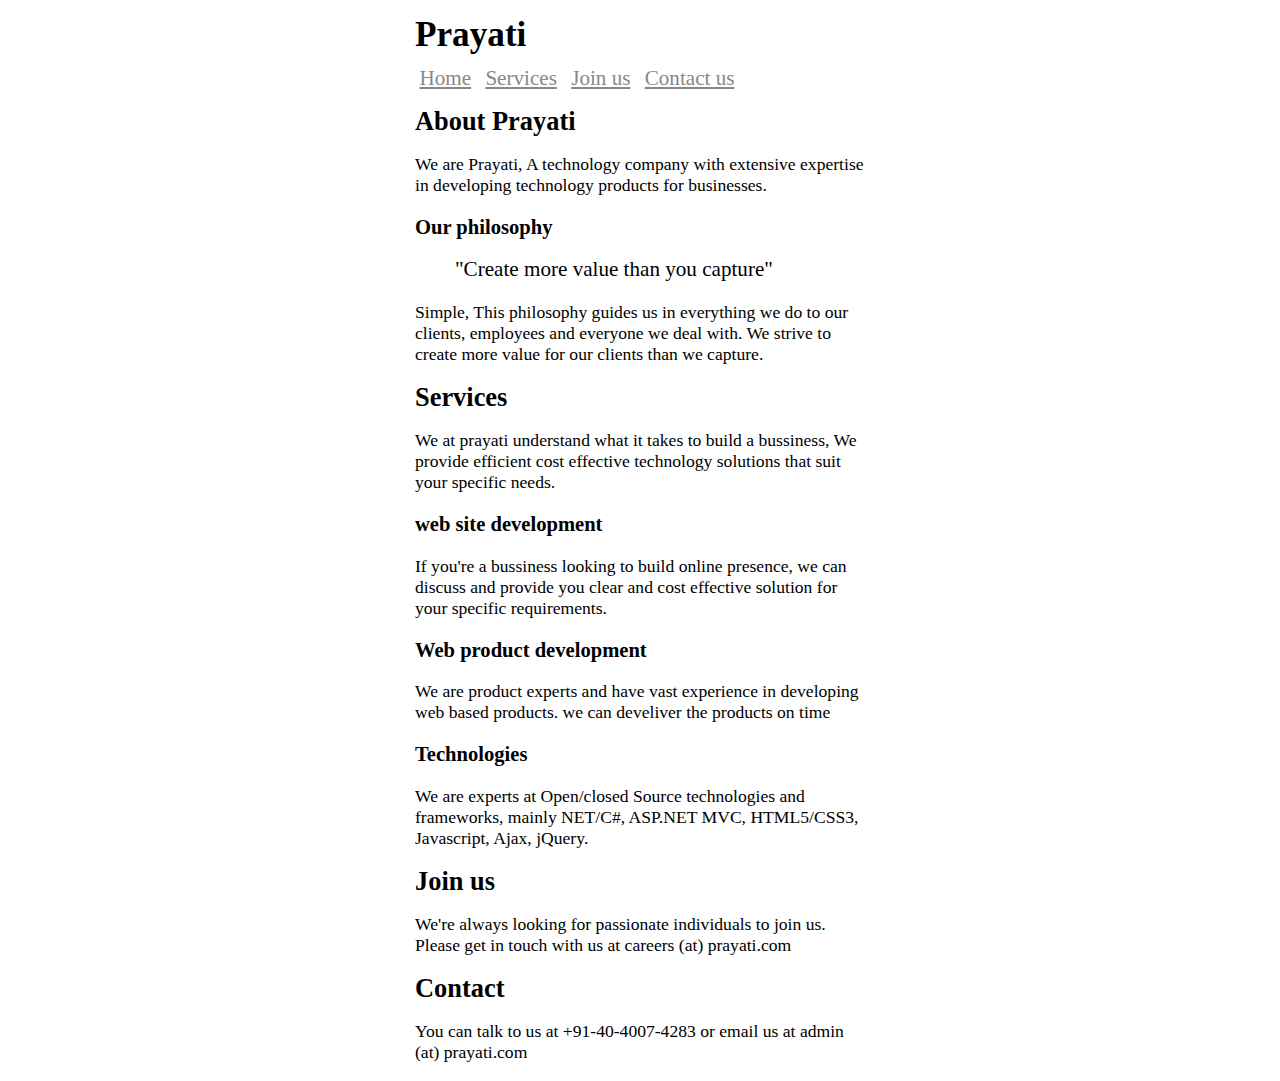
==== index.html @ 9c057e24 "initial commit" ====
<!DOCTYPE html>
<html>
<head>
    <meta charset="utf-8" />
    <meta name="viewport" content="width=device-width, initial-scale=1.0, user-scalable=yes">
    <title>Prayati Technology Solutions</title>
    <script src="http://ajax.aspnetcdn.com/ajax/jQuery/jquery-1.7.1.min.js"></script>
    <style type="text/css">
        body
        {
            /*font-family: "Lucida Grande" , "Lucida Sans Unicode" ,Helvetica,Arial,sans-serif;*/
            font-size: 1.1em;
            line-height: 1.2em;
        }
        #body
        {
            margin: auto;
            max-width: 450px;
            width: 98%;
        }
        a
        {
            color: #888888;
            text-decoration: underline;
        }
        ul#nav
        {
            font-size: 1.2em;
            list-style-type: none;
            margin: 0;
            padding: 0;
        }
        ul#nav li
        {
            display: inline;
            margin: 1%;
        }
        #content div
        {
            /*display: none;*/
        }
        #content
        {
            margin-top: 2%;
        }
        #hidden
        {
            display:none;
            }
        blockquote{ font-size:1.2em;}
    </style>
    <script type="text/javascript">
        function OnStart() {
            $('#nav a').click(function () {
                $('#content .active').fadeOut('slow').removeClass('active');
                $($(this).attr('href')).fadeIn('slow').addClass('active');
            });

            if (document.location.hash != '') {
                $(document.location.hash).fadeIn('slow').addClass('active');
            } else { $('#nav a:first').click(); }

        }
        $(document).ready(OnStart);
    </script>
    
</head>
<body>
    <div id="body">
    
        <div id="header">
            <h1>
                Prayati
            </h1>
            <ul id='nav'>
                <li><a href="#home">Home</a></li>
                <li><a href="#services">Services</a></li>
                <li><a href="#joinus">Join us</a></li>
                <li><a href="#contact">Contact us</a></li>
            </ul>
        </div>
        <div id="content">
            <div id="home">
                <h2>
                    About Prayati</h2>
                <p>
                    We are Prayati, A technology company with extensive expertise in developing technology
                    products for businesses.</p>
                <h3>
                    Our philosophy</h3>
                <blockquote>
                    &quot;Create more value than you capture&quot;
                </blockquote>
                <p>
                    Simple, This philosophy guides us in everything we do to our clients, employees and everyone
                    we deal with. We strive to create more value for our clients than we capture.
                </p>
            </div>
            <div id="services">
                <h2>
                    Services</h2>
                <p>
                    We at prayati understand what it takes to build a bussiness, We provide efficient
                    cost effective technology solutions that suit your specific needs.
                </p>
                <h3>
                    web site development</h3>
                <p>
                    If you're a bussiness looking to build online presence, we can discuss and provide
                    you clear and cost effective solution for your specific requirements.</p>
                <h3>
                    Web product development</h3>
                <p>
                    We are product experts and have vast experience in developing web based products.
                    we can develiver the products on time</p>
                <h3>
                    Technologies
                </h3>
                <p>
                    We are experts at Open/closed Source technologies and frameworks, mainly NET/C#,
                    ASP.NET MVC, HTML5/CSS3, Javascript, Ajax, jQuery.
                </p>
            </div>
            <div id="joinus">
                <h2>
                    Join us</h2>
                <p>
                    We're always looking for passionate individuals to join us. Please get in touch
                    with us at careers (at) prayati.com
                </p>
            </div>
            <div id="contact">
                <h2>
                    Contact</h2>
                <p>
                    You can talk to us at +91-40-4007-4283 or email us at admin (at) prayati.com
                </p>
            </div>
        </div>
        <div id="hidden">
        'museo-sans-rounded'

Services
 
web site development
If you're a bussiness looking to build online presence, we can discuss and provide you clear and cost effective solution for your specific requirements.


Web product development
We are product experts and have vast experience in developing web based products. we can develiver the products on time

Technologies
We are experts at Open/closed Source technologies and frameworks, mainly NET/C#, ASP.NET MVC, HTML5/CSS3, Javascript, Ajax, jQuery, 

About us
We are Prayati, A technology company with extensive expertise in developing technology products for businesses.


Join us
We always 

Home
Prayati Technology Solutions is founded on a simple philosophy 
Create more value than you capture.
This philosophy guides everything we do. We strive to create more value than we capture for all stake holders, our clients than we capture. 


Prayati Technology Solutions is founded with a mission to contribute to the growth of our clients by providing innovative and high value add services. We do our best to understand the big 

picture of your business and how the solutions we provide make sense to your business and we truly believe that this process enables us to create win - win situations and contribute to the 

growth of either of us. We consider any project we do as a success only if we grow together in the process.


Our philosophy : 
Create more value than you capture. Simple, This philosophy guides everything we do. We strive to create more value for our clients than we capture. 


Home
Prayati Technology Solutions is founded on a simple philosophy 
Create more value than you capture.
This philosophy guides everything we do. We strive to create more value than we capture for all stake holders, our clients than we capture. 

Services
   Software services
      Application development
      Maintenence & Re-engineering
      Website development
   Staffing Services
      
About us
   Company
      We are Prayati, A technology company with extensive expertise in developing technology products for businesses of all sizes.
   Philosophy
      Create more value than we capture.
   People
      Srinath
      Kiran Vedantam
      Prabhakar 
      Lokesh

Contact us
        </div>
    </div>
</body>
</html>
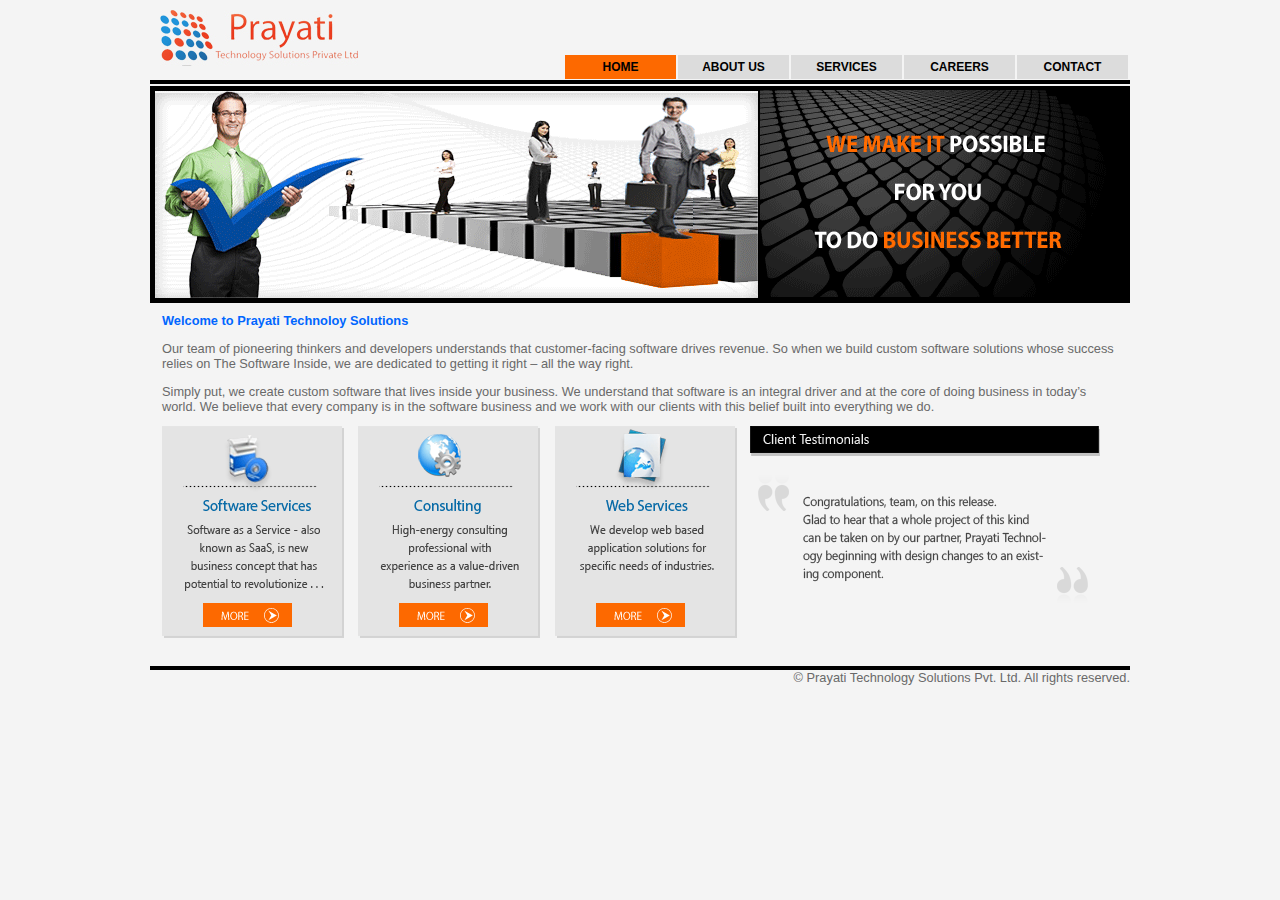
==== commit 27cabb12: "COMMIT" ====
--- a/index.html
+++ b/index.html
@@ -1,206 +1,84 @@
-<!DOCTYPE html>
-<html>
-<head>
-    <meta charset="utf-8" />
-    <meta name="viewport" content="width=device-width, initial-scale=1.0, user-scalable=yes">
-    <title>Prayati Technology Solutions</title>
-    <script src="http://ajax.aspnetcdn.com/ajax/jQuery/jquery-1.7.1.min.js"></script>
-    <style type="text/css">
-        body
-        {
-            /*font-family: "Lucida Grande" , "Lucida Sans Unicode" ,Helvetica,Arial,sans-serif;*/
-            font-size: 1.1em;
-            line-height: 1.2em;
-        }
-        #body
-        {
-            margin: auto;
-            max-width: 450px;
-            width: 98%;
-        }
-        a
-        {
-            color: #888888;
-            text-decoration: underline;
-        }
-        ul#nav
-        {
-            font-size: 1.2em;
-            list-style-type: none;
-            margin: 0;
-            padding: 0;
-        }
-        ul#nav li
-        {
-            display: inline;
-            margin: 1%;
-        }
-        #content div
-        {
-            /*display: none;*/
-        }
-        #content
-        {
-            margin-top: 2%;
-        }
-        #hidden
-        {
-            display:none;
-            }
-        blockquote{ font-size:1.2em;}
-    </style>
-    <script type="text/javascript">
-        function OnStart() {
-            $('#nav a').click(function () {
-                $('#content .active').fadeOut('slow').removeClass('active');
-                $($(this).attr('href')).fadeIn('slow').addClass('active');
-            });
-
-            if (document.location.hash != '') {
-                $(document.location.hash).fadeIn('slow').addClass('active');
-            } else { $('#nav a:first').click(); }
-
-        }
-        $(document).ready(OnStart);
-    </script>
-    
-</head>
-<body>
-    <div id="body">
-    
-        <div id="header">
-            <h1>
-                Prayati
-            </h1>
-            <ul id='nav'>
-                <li><a href="#home">Home</a></li>
-                <li><a href="#services">Services</a></li>
-                <li><a href="#joinus">Join us</a></li>
-                <li><a href="#contact">Contact us</a></li>
-            </ul>
-        </div>
-        <div id="content">
-            <div id="home">
-                <h2>
-                    About Prayati</h2>
-                <p>
-                    We are Prayati, A technology company with extensive expertise in developing technology
-                    products for businesses.</p>
-                <h3>
-                    Our philosophy</h3>
-                <blockquote>
-                    &quot;Create more value than you capture&quot;
-                </blockquote>
-                <p>
-                    Simple, This philosophy guides us in everything we do to our clients, employees and everyone
-                    we deal with. We strive to create more value for our clients than we capture.
-                </p>
-            </div>
-            <div id="services">
-                <h2>
-                    Services</h2>
-                <p>
-                    We at prayati understand what it takes to build a bussiness, We provide efficient
-                    cost effective technology solutions that suit your specific needs.
-                </p>
-                <h3>
-                    web site development</h3>
-                <p>
-                    If you're a bussiness looking to build online presence, we can discuss and provide
-                    you clear and cost effective solution for your specific requirements.</p>
-                <h3>
-                    Web product development</h3>
-                <p>
-                    We are product experts and have vast experience in developing web based products.
-                    we can develiver the products on time</p>
-                <h3>
-                    Technologies
-                </h3>
-                <p>
-                    We are experts at Open/closed Source technologies and frameworks, mainly NET/C#,
-                    ASP.NET MVC, HTML5/CSS3, Javascript, Ajax, jQuery.
-                </p>
-            </div>
-            <div id="joinus">
-                <h2>
-                    Join us</h2>
-                <p>
-                    We're always looking for passionate individuals to join us. Please get in touch
-                    with us at careers (at) prayati.com
-                </p>
-            </div>
-            <div id="contact">
-                <h2>
-                    Contact</h2>
-                <p>
-                    You can talk to us at +91-40-4007-4283 or email us at admin (at) prayati.com
-                </p>
-            </div>
-        </div>
-        <div id="hidden">
-        'museo-sans-rounded'
-
-Services
- 
-web site development
-If you're a bussiness looking to build online presence, we can discuss and provide you clear and cost effective solution for your specific requirements.
-
-
-Web product development
-We are product experts and have vast experience in developing web based products. we can develiver the products on time
-
-Technologies
-We are experts at Open/closed Source technologies and frameworks, mainly NET/C#, ASP.NET MVC, HTML5/CSS3, Javascript, Ajax, jQuery, 
-
-About us
-We are Prayati, A technology company with extensive expertise in developing technology products for businesses.
-
-
-Join us
-We always 
-
-Home
-Prayati Technology Solutions is founded on a simple philosophy 
-Create more value than you capture.
-This philosophy guides everything we do. We strive to create more value than we capture for all stake holders, our clients than we capture. 
-
-
-Prayati Technology Solutions is founded with a mission to contribute to the growth of our clients by providing innovative and high value add services. We do our best to understand the big 
-
-picture of your business and how the solutions we provide make sense to your business and we truly believe that this process enables us to create win - win situations and contribute to the 
-
-growth of either of us. We consider any project we do as a success only if we grow together in the process.
-
-
-Our philosophy : 
-Create more value than you capture. Simple, This philosophy guides everything we do. We strive to create more value for our clients than we capture. 
-
-
-Home
-Prayati Technology Solutions is founded on a simple philosophy 
-Create more value than you capture.
-This philosophy guides everything we do. We strive to create more value than we capture for all stake holders, our clients than we capture. 
-
-Services
-   Software services
-      Application development
-      Maintenence & Re-engineering
-      Website development
-   Staffing Services
-      
-About us
-   Company
-      We are Prayati, A technology company with extensive expertise in developing technology products for businesses of all sizes.
-   Philosophy
-      Create more value than we capture.
-   People
-      Srinath
-      Kiran Vedantam
-      Prabhakar 
-      Lokesh
-
-Contact us
-        </div>
-    </div>
-</body>
-</html>
+﻿<!DOCTYPE html PUBLIC "-//W3C//DTD XHTML 1.0 Transitional//EN" "http://www.w3.org/TR/xhtml1/DTD/xhtml1-transitional.dtd">
+<html xmlns="http://www.w3.org/1999/xhtml">
+<head>
+    <title>Prayati Technolgy Solutions, IT Services, System Integration, Outsourcing</title>
+    <link href="Styles/StyleSheet.css" rel="stylesheet" type="text/css" />
+	<meta http-equiv="Content-Type" content="text/html; charset=UTF-8">
+	<meta name="title" content="Prayati IT Business, IT Services, Consulting, System Integration, Outsourcing" />
+	<meta name="description" content="Lets grow together, Let's grow together, Business Delivery, Technology Consulting, IT Business, IT Services and System Integration services">
+	<meta name="keywords" content="IT Business, Lets grow together, IT Services, Outsourcing, IT Outsourcing, Prayati, Consulting, System Integration, Cloud Computing">
+	<meta name="msvalidate.01" content="7B1F2D81BA42FC79964050C3760677BF" />
+	<meta name="google-site-verification" content="Cmxc7PqkosUgOuzJjBNHFNEomj2WcrgSNkPQlbc5QzI" />
+	<meta name="ROBOTS" content="ALL">
+	<meta http-equiv="pragma" content="no-cache">
+	<meta http-equiv="cache-control" content="no-cache">
+	<meta http-equiv="expires" content="0">
+</head>
+<body>
+    <div class="page">
+        <div class="header">
+            <div class="toppart">
+                <div class="logo">
+                    <a href="index.html">
+                        <img alt="image1" src="Images/PrayatiLogo.jpg" border="0" /></a></div>
+                <div>
+                    <ul id="coolMenu">
+                        <li style="background-color: #FD6900"><a href="index.html">HOME</a></li>
+                        <li><a href="Aboutus.html">ABOUT US</a></li>
+                        <li><a href="Services.html">SERVICES</a></li>
+                        <li><a href="Careers.html">CAREERS</a></li>
+                        <li><a href="Contactus.html">CONTACT US</a></li>
+                    </ul>
+                </div>
+            </div>
+            <div class="banner">
+                <img src="Images/banner.gif" alt="" />
+            </div>
+        </div>
+        <div class="main">
+            <div>
+                <b>Welcome to Prayati Technoloy Solutions</b></div>
+            <div>
+                <p>
+                    Our team of pioneering thinkers and developers understands that customer-facing
+                    software drives revenue. So when we build custom software solutions whose success
+                    relies on The Software Inside, we are dedicated to getting it right – all the way
+                    right.</p>
+                <p>
+                    Simply put, we create custom software that lives inside your business. We understand
+                    that software is an integral driver and at the core of doing business in today’s
+                    world. We believe that every company is in the software business and we work with
+                    our clients with this belief built into everything we do.</p>
+            </div>
+            <div id="mainimage">
+                <div class="leftimage">
+                    <img alt="softwareservices" src="Images/softwareservices.gif" usemap="#SWService" />
+                    <map name="SWService" id="SWService">
+                        <area shape="rect" href="Services.html" coords="40,175,130,200" alt="Software Services" />
+                    </map>
+                </div>
+                <div class="middleimage">
+                    <img alt="Consulting" src="Images/consulting.gif" usemap="#Consulting" />
+                    <map name="Consulting" id="Consulting">
+                        <area shape="rect" href="Services.html" coords="40,175,130,200" alt="Consulting" />
+                    </map>
+                </div>
+                <div class="rightimage">
+                    <img alt="webservices" src="Images/webservices.gif" usemap="#WebService" />
+                    <map name="WebService" id="WebService">
+                        <area shape="rect" href="Services.html" coords="40,175,130,200" alt="Web Services" />
+                    </map>
+                </div>
+                <div class="right">
+                    <img alt="client" src="Images/Client.gif" />
+                </div>
+            </div>
+        </div>
+        <div class="clear">
+        </div>
+        <div class="footer">
+            <span style="float: right;">© Prayati Technology Solutions Pvt. Ltd. All rights reserved.</span>
+        </div>
+    </div>
+</body>
+</html>
--- a/Styles/StyleSheet.css
+++ b/Styles/StyleSheet.css
@@ -0,0 +1,142 @@
+﻿/* DEFAULTS
+----------------------------------------------------------*/
+
+body
+{
+    background: #f4f4f4;
+    font-size: .80em;
+    font-family: "Helvetica Neue" , "Lucida Grande" , "Segoe UI" , Arial, Helvetica, Verdana, sans-serif;
+    margin: 0px;
+    padding: 0px;
+    color: #696969;
+}
+/* PRIMARY LAYOUT ELEMENTS   
+----------------------------------------------------------*/
+.page
+{
+    width: 980px;
+    margin: 0px auto 0px auto;
+}
+
+.main
+{
+    padding: 0px 12px;
+    min-height: 420px;
+    padding-bottom: 20px;
+    border-bottom: solid 4px #000;
+}
+.logo
+{
+    width: 198px;
+    float: left;
+    height: 56px;
+    margin: 10px;
+}
+
+.toppart
+{
+    width: 980px;
+    height: 80px;
+    float: left;
+    border-bottom: 4px solid #000;
+}
+.banner
+{
+    width: 980px;
+    height: 217px;
+    float: left;
+    background-color: Black;
+    margin: 2px 0px 10px 0px;
+}
+
+/* TAB MENU   
+----------------------------------------------------------*/
+/* For Menu */
+#coolMenu, #coolMenu ul
+{
+    list-style: none;
+    margin-top: 55px;
+    margin-left: 155px;
+}
+#coolMenu
+{
+    float: left;
+}
+#coolMenu li
+{
+    background-color: #DCDCDC;
+    margin-left: 2px;
+}
+#coolMenu > li
+{
+    float: left;
+}
+#coolMenu li a
+{
+    display: block;
+    height: 2em;
+    line-height: 2em;
+    padding: 0 1.5em;
+    text-decoration: none;
+    width: 75px;
+    text-align: center;
+    color: Black;
+}
+/* Main menu
+------------------------------------------*/
+#coolMenu
+{
+    font-family: Arial;
+    font-size: 12px; /*background: #2f8be8;*/
+}
+#coolMenu > li > a
+{
+    color: Black;
+    font-weight: bold;
+}
+
+#coolMenu > li:hover > a
+{
+    background: #FD6900;
+    color: #ffffff;
+}
+
+
+/* Home page bottom images */
+
+#mainimage
+{
+    width: 980px;
+    height: 220px;
+}
+
+#mainimage .leftimage
+{
+    width: 20%;
+    float: left;
+}
+#mainimage .middleimage
+{
+    width: 20%;
+    float: left;
+}
+#mainimage .rightimage
+{
+    width: 20%;
+    float: left;
+}
+
+#mainimage .right
+{
+    width: 20%;
+    float: left;
+}
+/*SAtish*/
+.main div b
+{
+    color: #0066FF;
+}
+.main p b
+{
+    color: #FF4719;
+}
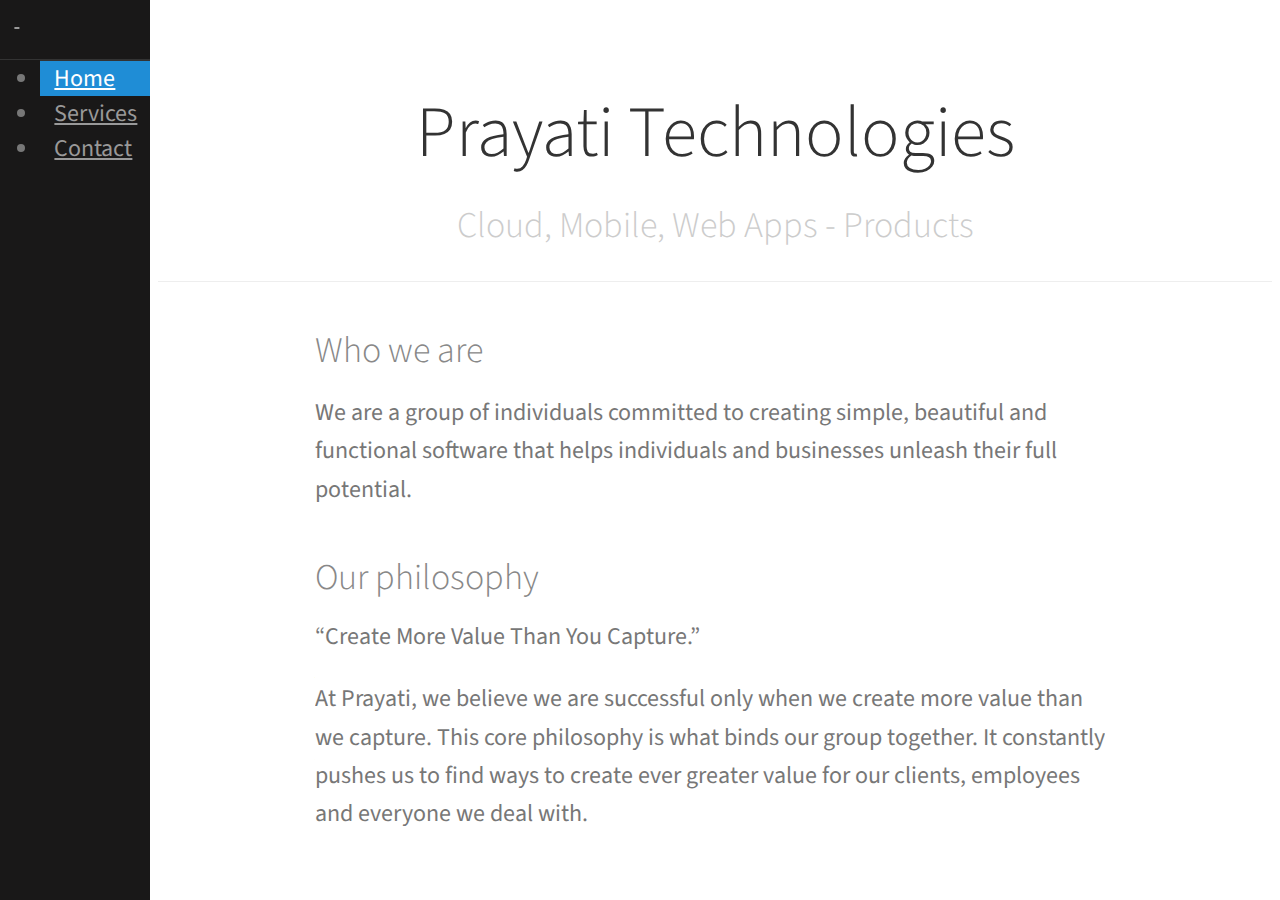
==== commit c0be82f6: "Prayati site upgrade V1" ====
--- a/index.html
+++ b/index.html
@@ -1,84 +1,66 @@
-﻿<!DOCTYPE html PUBLIC "-//W3C//DTD XHTML 1.0 Transitional//EN" "http://www.w3.org/TR/xhtml1/DTD/xhtml1-transitional.dtd">
-<html xmlns="http://www.w3.org/1999/xhtml">
+﻿<!--<!DOCTYPE html PUBLIC "-//W3C//DTD XHTML 1.0 Transitional//EN" "http://www.w3.org/TR/xhtml1/DTD/xhtml1-transitional.dtd">-->
+<!doctype HTML>
+<html lang="en">
 <head>
-    <title>Prayati Technolgy Solutions, IT Services, System Integration, Outsourcing</title>
-    <link href="Styles/StyleSheet.css" rel="stylesheet" type="text/css" />
-	<meta http-equiv="Content-Type" content="text/html; charset=UTF-8">
-	<meta name="title" content="Prayati IT Business, IT Services, Consulting, System Integration, Outsourcing" />
-	<meta name="description" content="Lets grow together, Let's grow together, Business Delivery, Technology Consulting, IT Business, IT Services and System Integration services">
-	<meta name="keywords" content="IT Business, Lets grow together, IT Services, Outsourcing, IT Outsourcing, Prayati, Consulting, System Integration, Cloud Computing">
-	<meta name="msvalidate.01" content="7B1F2D81BA42FC79964050C3760677BF" />
-	<meta name="google-site-verification" content="Cmxc7PqkosUgOuzJjBNHFNEomj2WcrgSNkPQlbc5QzI" />
-	<meta name="ROBOTS" content="ALL">
-	<meta http-equiv="pragma" content="no-cache">
-	<meta http-equiv="cache-control" content="no-cache">
-	<meta http-equiv="expires" content="0">
+    <meta charset="utf-8" />
+    <meta name="viewport" content="width=device-width, initial-scale=1.0" />
+    <meta name="description" content="Products, Custom software, Cloud, Desktop, Mobile" />
+    <meta name="keywords" content="Prayati, Cloud Computing, Azure" />
+    <title>Prayati Technology solutions</title>
+    <link rel="stylesheet" href="http://yui.yahooapis.com/pure/0.5.0/pure-min.css" />
+    <!--[if lte IE 8]>
+        <link rel="stylesheet" href="css/layouts/side-menu-old-ie.css">
+    <![endif]-->
+    <!--[if gt IE 8]><!-->
+    <link rel="stylesheet" href="css/layouts/side-menu.css" />
+    <!--<![endif]-->
+    <!--<link href='http://fonts.googleapis.com/css?family=Open+Sans' rel='stylesheet' type='text/css' />-->
+    <link href='http://fonts.googleapis.com/css?family=Source+Sans+Pro:300' rel='stylesheet' type='text/css' />
+    <style type="text/css">
+        body {
+        font-family:Source Sans Pro;
+        font-size:18pt;
+        }
+    </style>
 </head>
 <body>
-    <div class="page">
-        <div class="header">
-            <div class="toppart">
-                <div class="logo">
-                    <a href="index.html">
-                        <img alt="image1" src="Images/PrayatiLogo.jpg" border="0" /></a></div>
-                <div>
-                    <ul id="coolMenu">
-                        <li style="background-color: #FD6900"><a href="index.html">HOME</a></li>
-                        <li><a href="Aboutus.html">ABOUT US</a></li>
-                        <li><a href="Services.html">SERVICES</a></li>
-                        <li><a href="Careers.html">CAREERS</a></li>
-                        <li><a href="Contactus.html">CONTACT US</a></li>
-                    </ul>
-                </div>
-            </div>
-            <div class="banner">
-                <img src="Images/banner.gif" alt="" />
+    <div id="layout">
+        <!-- Menu toggle -->
+        <a href="#menu" id="menuLink" class="menu-link">
+            <!-- Hamburger icon -->
+            <span></span>
+        </a>
+        <div id="menu">
+            <div class="pure-menu pure-menu-open">
+                <!--<a class="pure-menu-heading" href="#">Prayati</a>-->
+                <a class="pure-menu" href="#">&nbsp;</a>
+                <ul>
+                    <li class="menu-item-divided pure-menu-selected"><a href="index.html">Home</a></li>
+                    <li><a href="Services.html">Services</a></li>
+                    <!--<li><a href="Aboutus.html">Technologies</a></li>-->
+                    <li><a href="Contactus.html">Contact</a></li>
+                </ul>
             </div>
         </div>
-        <div class="main">
-            <div>
-                <b>Welcome to Prayati Technoloy Solutions</b></div>
-            <div>
+        <div id="main">
+            <div class="header">
+                <h1>Prayati Technologies</h1>
+                <h2>Cloud, Mobile, Web Apps - Products</h2>
+            </div>
+            <div class="content">
+                <h2 class="content-subhead">Who we are</h2>
                 <p>
-                    Our team of pioneering thinkers and developers understands that customer-facing
-                    software drives revenue. So when we build custom software solutions whose success
-                    relies on The Software Inside, we are dedicated to getting it right – all the way
-                    right.</p>
+                    We are a group of individuals committed to creating simple, beautiful and functional software that helps individuals and businesses unleash their full potential.
+                </p>
+                <h2 class="content-subhead">Our philosophy</h2>
+                <q>Create More Value Than You Capture.</q>
                 <p>
-                    Simply put, we create custom software that lives inside your business. We understand
-                    that software is an integral driver and at the core of doing business in today’s
-                    world. We believe that every company is in the software business and we work with
-                    our clients with this belief built into everything we do.</p>
-            </div>
-            <div id="mainimage">
-                <div class="leftimage">
-                    <img alt="softwareservices" src="Images/softwareservices.gif" usemap="#SWService" />
-                    <map name="SWService" id="SWService">
-                        <area shape="rect" href="Services.html" coords="40,175,130,200" alt="Software Services" />
-                    </map>
-                </div>
-                <div class="middleimage">
-                    <img alt="Consulting" src="Images/consulting.gif" usemap="#Consulting" />
-                    <map name="Consulting" id="Consulting">
-                        <area shape="rect" href="Services.html" coords="40,175,130,200" alt="Consulting" />
-                    </map>
-                </div>
-                <div class="rightimage">
-                    <img alt="webservices" src="Images/webservices.gif" usemap="#WebService" />
-                    <map name="WebService" id="WebService">
-                        <area shape="rect" href="Services.html" coords="40,175,130,200" alt="Web Services" />
-                    </map>
-                </div>
-                <div class="right">
-                    <img alt="client" src="Images/Client.gif" />
-                </div>
+                    At Prayati, we believe we are successful only when we create more value than we capture. This core philosophy is what binds our group together. It constantly pushes us to find ways to create ever greater value for our clients, employees and everyone we deal with.
+                </p>
             </div>
         </div>
-        <div class="clear">
-        </div>
-        <div class="footer">
-            <span style="float: right;">© Prayati Technology Solutions Pvt. Ltd. All rights reserved.</span>
-        </div>
     </div>
+    
+    <script src="js/ui.js"></script>
 </body>
 </html>
--- a/css/layouts/side-menu-old-ie.css
+++ b/css/layouts/side-menu-old-ie.css
@@ -0,0 +1,259 @@
+body {
+    color: #777;
+}
+
+.pure-img-responsive {
+    max-width: 100%;
+    height: auto;
+}
+
+/*
+Add transition to containers so they can push in and out.
+*/
+
+#layout,
+#menu,
+.menu-link {
+    -webkit-transition: all 0.2s ease-out;
+    -moz-transition: all 0.2s ease-out;
+    -ms-transition: all 0.2s ease-out;
+    -o-transition: all 0.2s ease-out;
+    transition: all 0.2s ease-out;
+}
+
+/*
+This is the parent `<div>` that contains the menu and the content area.
+*/
+
+#layout {
+    position: relative;
+    padding-left: 0;
+}
+
+#layout.active {
+    position: relative;
+    left: 150px;
+}
+
+#layout.active #menu {
+    left: 150px;
+    width: 150px;
+}
+
+#layout.active .menu-link {
+    left: 150px;
+}
+
+/*
+The content `<div>` is where all your content goes.
+*/
+
+.content {
+    margin: 0 auto;
+    padding: 0 2em;
+    max-width: 800px;
+    margin-bottom: 50px;
+    line-height: 1.6em;
+}
+
+.header {
+    margin: 0;
+    color: #333;
+    text-align: center;
+    padding: 2.5em 2em 0;
+    border-bottom: 1px solid #eee;
+}
+
+.header h1 {
+    margin: 0.2em 0;
+    font-size: 3em;
+    font-weight: 300;
+}
+
+.header h2 {
+    font-weight: 300;
+    color: #ccc;
+    padding: 0;
+    margin-top: 0;
+}
+
+.content-subhead {
+    margin: 50px 0 20px 0;
+    font-weight: 300;
+    color: #888;
+}
+
+/*
+The `#menu` `<div>` is the parent `<div>` that contains the `.pure-menu` that
+appears on the left side of the page.
+*/
+
+#menu {
+    margin-left: -150px;
+    /* "#menu" width */
+    width: 150px;
+    position: fixed;
+    top: 0;
+    left: 0;
+    bottom: 0;
+    z-index: 1000;
+    /* so the menu or its navicon stays above all content */
+    background: #191818;
+    overflow-y: auto;
+    -webkit-overflow-scrolling: touch;
+}
+
+/*
+    All anchors inside the menu should be styled like this.
+    */
+
+#menu a {
+    color: #999;
+    border: none;
+    padding: 0.6em 0 0.6em 0.6em;
+}
+
+/*
+    Remove all background/borders, since we are applying them to #menu.
+    */
+
+#menu .pure-menu,
+#menu .pure-menu ul {
+    border: none;
+    background: transparent;
+}
+
+/*
+    Add that light border to separate items into groups.
+    */
+
+#menu .pure-menu ul,
+#menu .pure-menu .menu-item-divided {
+    border-top: 1px solid #333;
+}
+
+/*
+        Change color of the anchor links on hover/focus.
+        */
+
+#menu .pure-menu li a:hover,
+#menu .pure-menu li a:focus {
+    background: #333;
+}
+
+/*
+    This styles the selected menu item `<li>`.
+    */
+
+#menu .pure-menu-selected,
+#menu .pure-menu-heading {
+    background: #1f8dd6;
+}
+
+/*
+        This styles a link within a selected menu item `<li>`.
+        */
+
+#menu .pure-menu-selected a {
+    color: #fff;
+}
+
+/*
+    This styles the menu heading.
+    */
+
+#menu .pure-menu-heading {
+    font-size: 110%;
+    color: #fff;
+    margin: 0;
+}
+
+/* -- Dynamic Button For Responsive Menu -------------------------------------*/
+
+/*
+The button to open/close the Menu is custom-made and not part of Pure. Here's
+how it works:
+*/
+
+/*
+`.menu-link` represents the responsive menu toggle that shows/hides on
+small screens.
+*/
+
+.menu-link {
+    position: fixed;
+    display: block;
+    /* show this only on small screens */
+    top: 0;
+    left: 0;
+    /* "#menu width" */
+    background: #000;
+    background: rgba(0,0,0,0.7);
+    font-size: 10px;
+    /* change this value to increase/decrease button size */
+    z-index: 10;
+    width: 2em;
+    height: auto;
+    padding: 2.1em 1.6em;
+}
+
+.menu-link:hover,
+.menu-link:focus {
+    background: #000;
+}
+
+.menu-link span {
+    position: relative;
+    display: block;
+}
+
+.menu-link span,
+.menu-link span:before,
+.menu-link span:after {
+    background-color: #fff;
+    width: 100%;
+    height: 0.2em;
+}
+
+.menu-link span:before,
+.menu-link span:after {
+    position: absolute;
+    margin-top: -0.6em;
+    content: " ";
+}
+
+.menu-link span:after {
+    margin-top: 0.6em;
+}
+
+/* -- Responsive Styles (Media Queries) ------------------------------------- */
+
+/*
+Hides the menu at `48em`, but modify this based on your app's needs.
+*/
+
+.header,
+.content {
+    padding-left: 2em;
+    padding-right: 2em;
+}
+
+#layout {
+    padding-left: 150px;
+    /* left col width "#menu" */
+    left: 0;
+}
+
+#menu {
+    left: 150px;
+}
+
+.menu-link {
+    position: fixed;
+    left: 150px;
+    display: none;
+}
+
+#layout.active .menu-link {
+    left: 150px;
+}--- a/css/layouts/side-menu.css
+++ b/css/layouts/side-menu.css
@@ -0,0 +1,238 @@
+body {
+    color: #777;
+}
+
+.pure-img-responsive {
+    max-width: 100%;
+    height: auto;
+}
+
+/*
+Add transition to containers so they can push in and out.
+*/
+#layout,
+#menu,
+.menu-link {
+    -webkit-transition: all 0.2s ease-out;
+    -moz-transition: all 0.2s ease-out;
+    -ms-transition: all 0.2s ease-out;
+    -o-transition: all 0.2s ease-out;
+    transition: all 0.2s ease-out;
+}
+
+/*
+This is the parent `<div>` that contains the menu and the content area.
+*/
+#layout {
+    position: relative;
+    padding-left: 0;
+}
+    #layout.active {
+        position: relative;
+        left: 150px;
+    }
+        #layout.active #menu {
+            left: 150px;
+            width: 150px;
+        }
+
+        #layout.active .menu-link {
+            left: 150px;
+        }
+/*
+The content `<div>` is where all your content goes.
+*/
+.content {
+    margin: 0 auto;
+    padding: 0 2em;
+    max-width: 800px;
+    margin-bottom: 50px;
+    line-height: 1.6em;
+}
+
+.header {
+     margin: 0;
+     color: #333;
+     text-align: center;
+     padding: 2.5em 2em 0;
+     border-bottom: 1px solid #eee;
+ }
+    .header h1 {
+        margin: 0.2em 0;
+        font-size: 3em;
+        font-weight: 300;
+    }
+     .header h2 {
+        font-weight: 300;
+        color: #ccc;
+        padding: 0;
+        margin-top: 0;
+    }
+
+.content-subhead {
+    margin: 50px 0 20px 0;
+    font-weight: 300;
+    color: #888;
+}
+
+
+
+/*
+The `#menu` `<div>` is the parent `<div>` that contains the `.pure-menu` that
+appears on the left side of the page.
+*/
+
+#menu {
+    margin-left: -150px; /* "#menu" width */
+    width: 150px;
+    position: fixed;
+    top: 0;
+    left: 0;
+    bottom: 0;
+    z-index: 1000; /* so the menu or its navicon stays above all content */
+    background: #191818;
+    overflow-y: auto;
+    -webkit-overflow-scrolling: touch;
+}
+    /*
+    All anchors inside the menu should be styled like this.
+    */
+    #menu a {
+        color: #999;
+        border: none;
+        padding: 0.6em 0 0.6em 0.6em;
+    }
+
+    /*
+    Remove all background/borders, since we are applying them to #menu.
+    */
+     #menu .pure-menu,
+     #menu .pure-menu ul {
+        border: none;
+        background: transparent;
+    }
+
+    /*
+    Add that light border to separate items into groups.
+    */
+    #menu .pure-menu ul,
+    #menu .pure-menu .menu-item-divided {
+        border-top: 1px solid #333;
+    }
+        /*
+        Change color of the anchor links on hover/focus.
+        */
+        #menu .pure-menu li a:hover,
+        #menu .pure-menu li a:focus {
+            background: #333;
+        }
+
+    /*
+    This styles the selected menu item `<li>`.
+    */
+    #menu .pure-menu-selected,
+    #menu .pure-menu-heading {
+        background: #1f8dd6;
+    }
+        /*
+        This styles a link within a selected menu item `<li>`.
+        */
+        #menu .pure-menu-selected a {
+            color: #fff;
+        }
+
+    /*
+    This styles the menu heading.
+    */
+    #menu .pure-menu-heading {
+        font-size: 110%;
+        color: #fff;
+        margin: 0;
+    }
+
+/* -- Dynamic Button For Responsive Menu -------------------------------------*/
+
+/*
+The button to open/close the Menu is custom-made and not part of Pure. Here's
+how it works:
+*/
+
+/*
+`.menu-link` represents the responsive menu toggle that shows/hides on
+small screens.
+*/
+.menu-link {
+    position: fixed;
+    display: block; /* show this only on small screens */
+    top: 0;
+    left: 0; /* "#menu width" */
+    background: #000;
+    background: rgba(0,0,0,0.7);
+    font-size: 10px; /* change this value to increase/decrease button size */
+    z-index: 10;
+    width: 2em;
+    height: auto;
+    padding: 2.1em 1.6em;
+}
+
+    .menu-link:hover,
+    .menu-link:focus {
+        background: #000;
+    }
+
+    .menu-link span {
+        position: relative;
+        display: block;
+    }
+
+    .menu-link span,
+    .menu-link span:before,
+    .menu-link span:after {
+        background-color: #fff;
+        width: 100%;
+        height: 0.2em;
+    }
+
+        .menu-link span:before,
+        .menu-link span:after {
+            position: absolute;
+            margin-top: -0.6em;
+            content: " ";
+        }
+
+        .menu-link span:after {
+            margin-top: 0.6em;
+        }
+
+
+/* -- Responsive Styles (Media Queries) ------------------------------------- */
+
+/*
+Hides the menu at `48em`, but modify this based on your app's needs.
+*/
+@media (min-width: 48em) {
+
+    .header,
+    .content {
+        padding-left: 2em;
+        padding-right: 2em;
+    }
+
+    #layout {
+        padding-left: 150px; /* left col width "#menu" */
+        left: 0;
+    }
+    #menu {
+        left: 150px;
+    }
+
+    .menu-link {
+        position: fixed;
+        left: 150px;
+        display: none;
+    }
+
+    #layout.active .menu-link {
+        left: 150px;
+    }
+}
